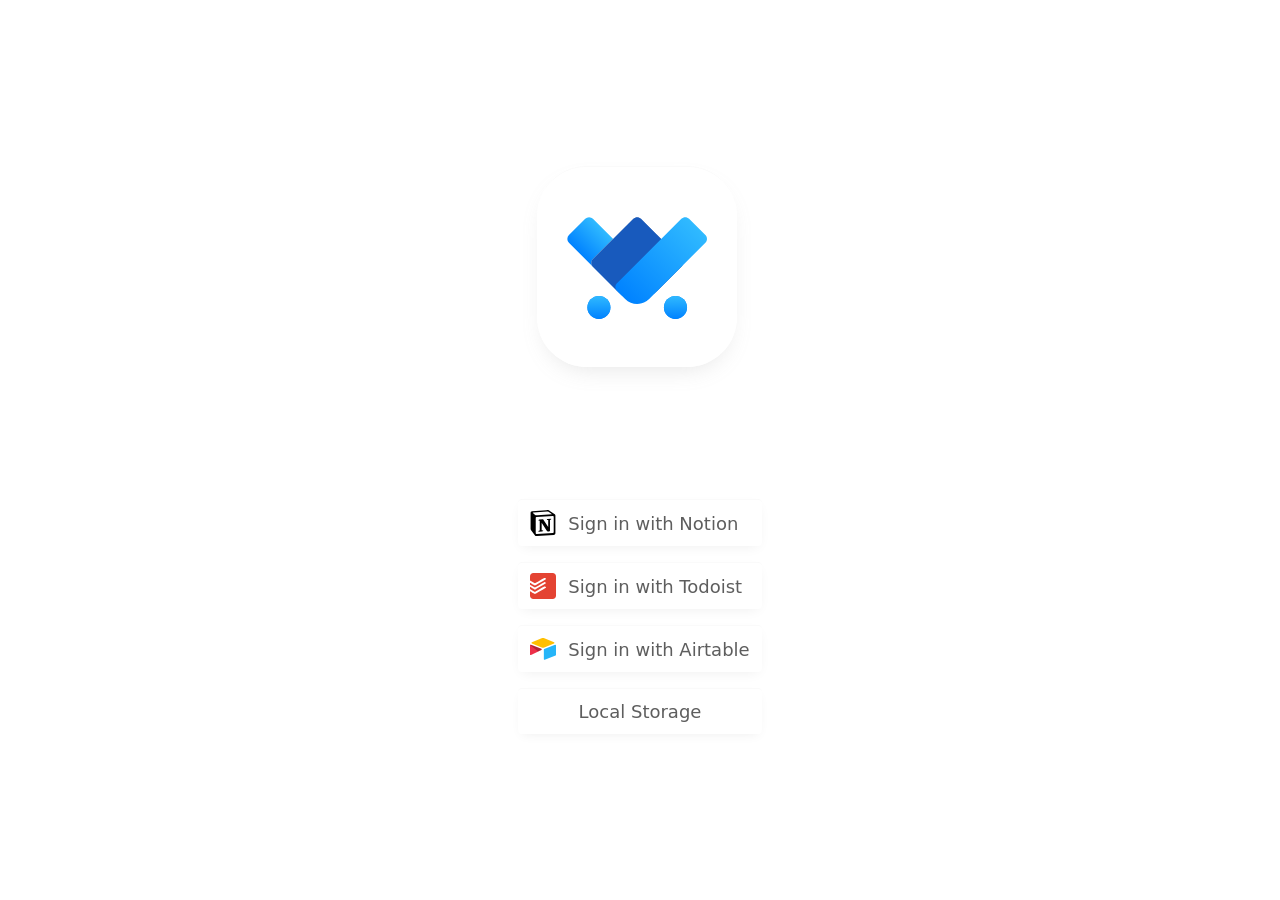
==== index.html @ 066af03d "Deploying to gh-pages from @ todosh/todosh@29033b728a00600d06a7855028381075ac9b2c17 🚀" ====
<!DOCTYPE html>
<html lang="en">
  <head>
    <meta charset="UTF-8" />
    <title>ToDoSh</title>
    <meta
      name="viewport"
      content="width=device-width, initial-scale=1 user-scalable=no, viewport-fit=cover"
    />
    <meta name="apple-mobile-web-app-status-bar-style" content="default" />
    <meta name="apple-mobile-web-app-title" content="ToDoSh" />
    <meta name="apple-mobile-web-app-capable" content="yes" />

    <link rel="manifest" href="./pwa/site.webmanifest" />

    <link
      href="./pwa/apple-touch-icon@180.png"
      rel="apple-touch-icon"
      sizes="180x180"
    />
    <link
      href="./pwa/apple-touch-icon@192.png"
      rel="apple-touch-icon"
      sizes="192x192"
    />
    <link
      href="./pwa/apple-touch-icon@512.png"
      rel="apple-touch-icon"
      sizes="512x512"
    />
    <link
      href="./pwa/favicon-32x32.png"
      rel="icon"
      type="image/png"
      sizes="32x32"
    />
    <link
      href="./pwa/favicon-16x16.png"
      rel="icon"
      type="image/png"
      sizes="16x16"
    />
    <link href="./pwa/favicon.png" rel="icon" />
    <link href="./pwa/safari-pinned-tab.svg" rel="mask-icon" color="#5bbad5" />
    <link href="./pwa/splash-portrait.png" rel="apple-touch-startup-image" />
    <link
      href="./pwa/splash-portrait.png"
      rel="apple-touch-startup-image"
      media="(orientation: portrait)"
    />
    <link
      href="./pwa/splash-landscape.png"
      rel="apple-touch-startup-image"
      media="(orientation: landscape)"
    />

    <meta name="msapplication-TileColor" content="#da532c" />
    <meta name="theme-color" content="#ffffff" />
    <script type="module" crossorigin src="./assets/index.25954976.js"></script>
  </head>
  <body ontouchstart="">
    <div id="root"></div>

    
  </body>
</html>
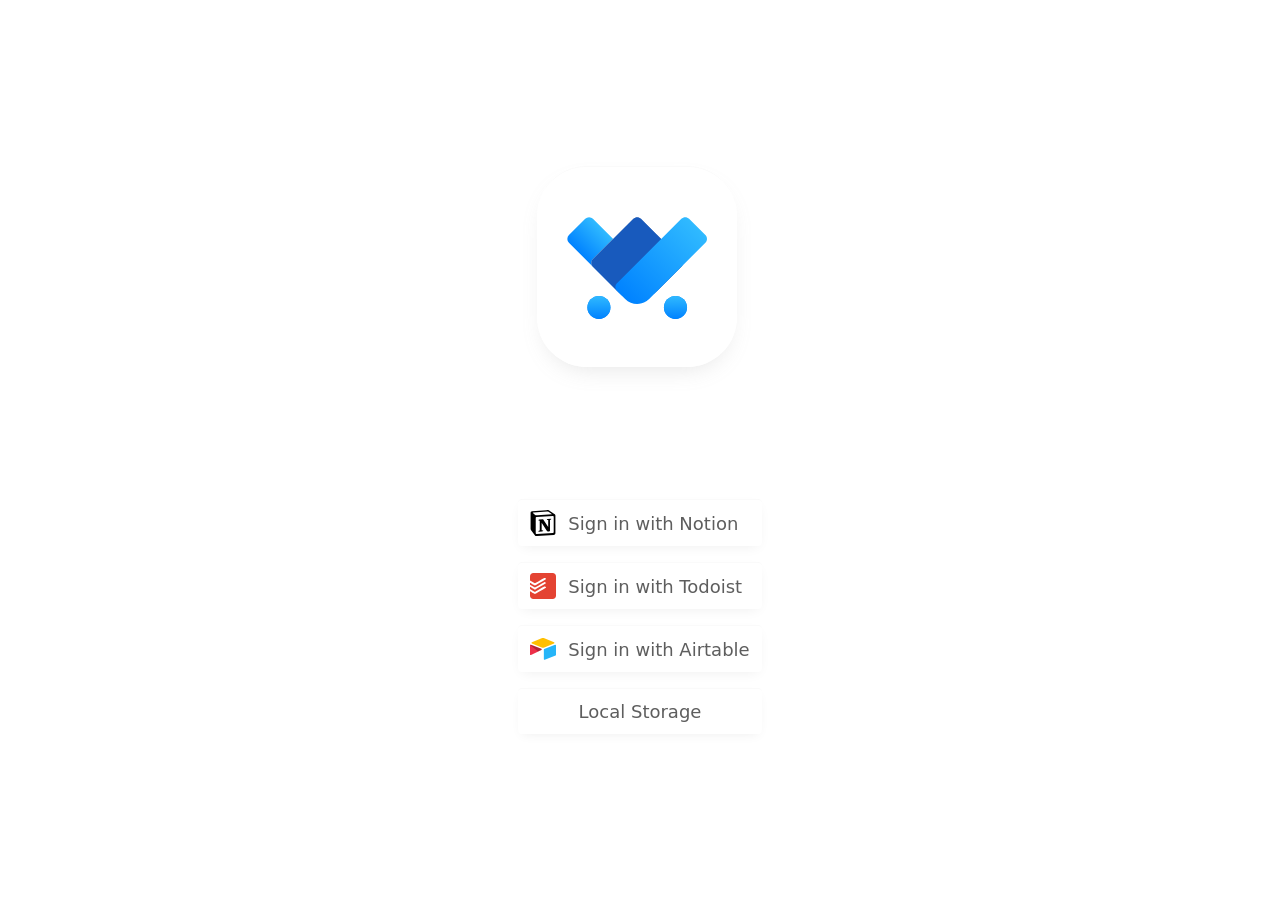
==== commit 24ba268f: "Deploying to gh-pages from @ todosh/todosh@b850aa2fee0da1f3a6b40836ef34ac7706755ea5 🚀" ====
--- a/index.html
+++ b/index.html
@@ -56,7 +56,7 @@
 
     <meta name="msapplication-TileColor" content="#da532c" />
     <meta name="theme-color" content="#ffffff" />
-    <script type="module" crossorigin src="./assets/index.25954976.js"></script>
+    <script type="module" crossorigin src="./assets/index.2e07ea9b.js"></script>
   </head>
   <body ontouchstart="">
     <div id="root"></div>
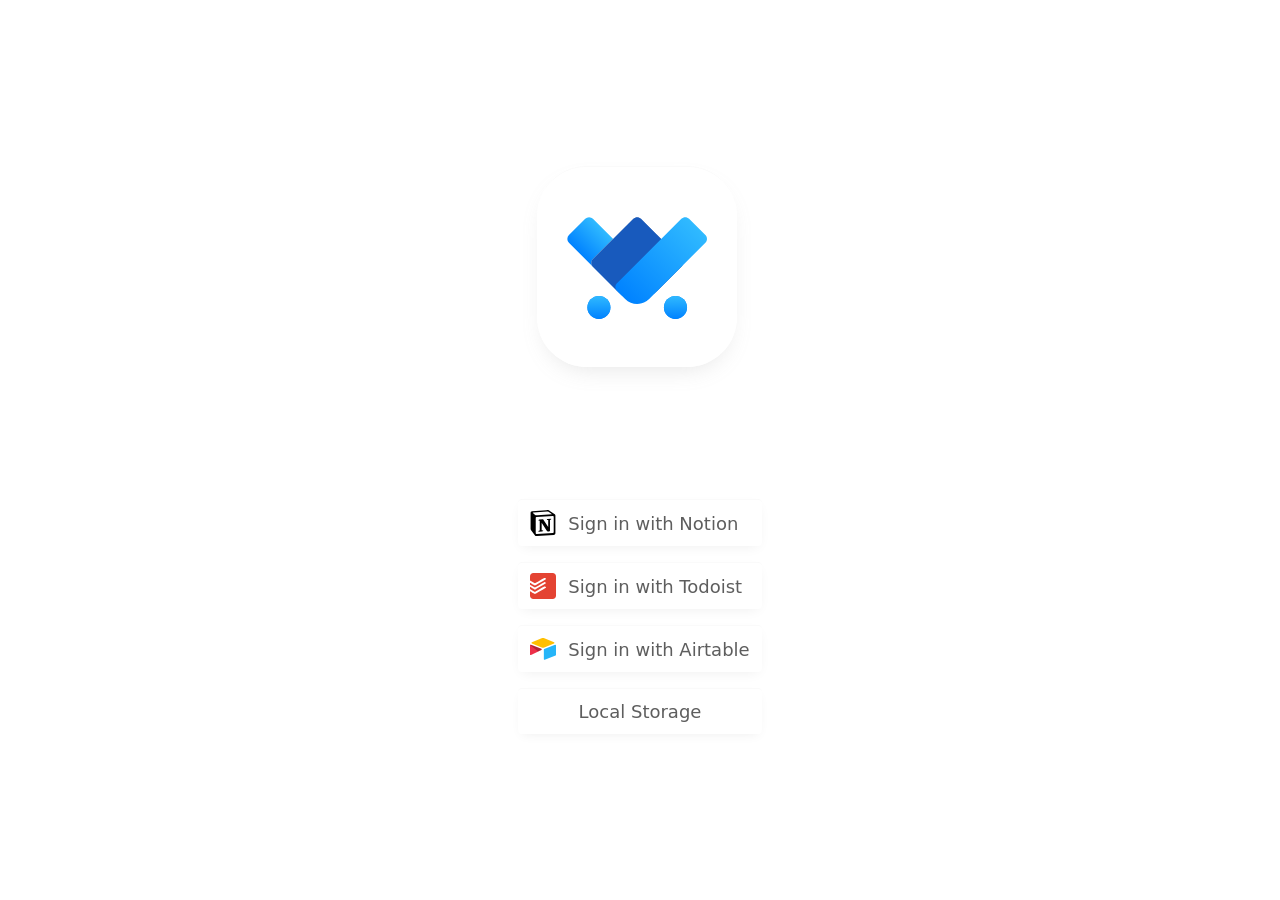
==== commit f1f3da54: "Deploying to gh-pages from @ todosh/todosh@211d2432096158f95275579155a65becb1df397f 🚀" ====
--- a/index.html
+++ b/index.html
@@ -56,7 +56,7 @@
 
     <meta name="msapplication-TileColor" content="#da532c" />
     <meta name="theme-color" content="#ffffff" />
-    <script type="module" crossorigin src="./assets/index.2e07ea9b.js"></script>
+    <script type="module" crossorigin src="./assets/index.afc84636.js"></script>
   </head>
   <body ontouchstart="">
     <div id="root"></div>
